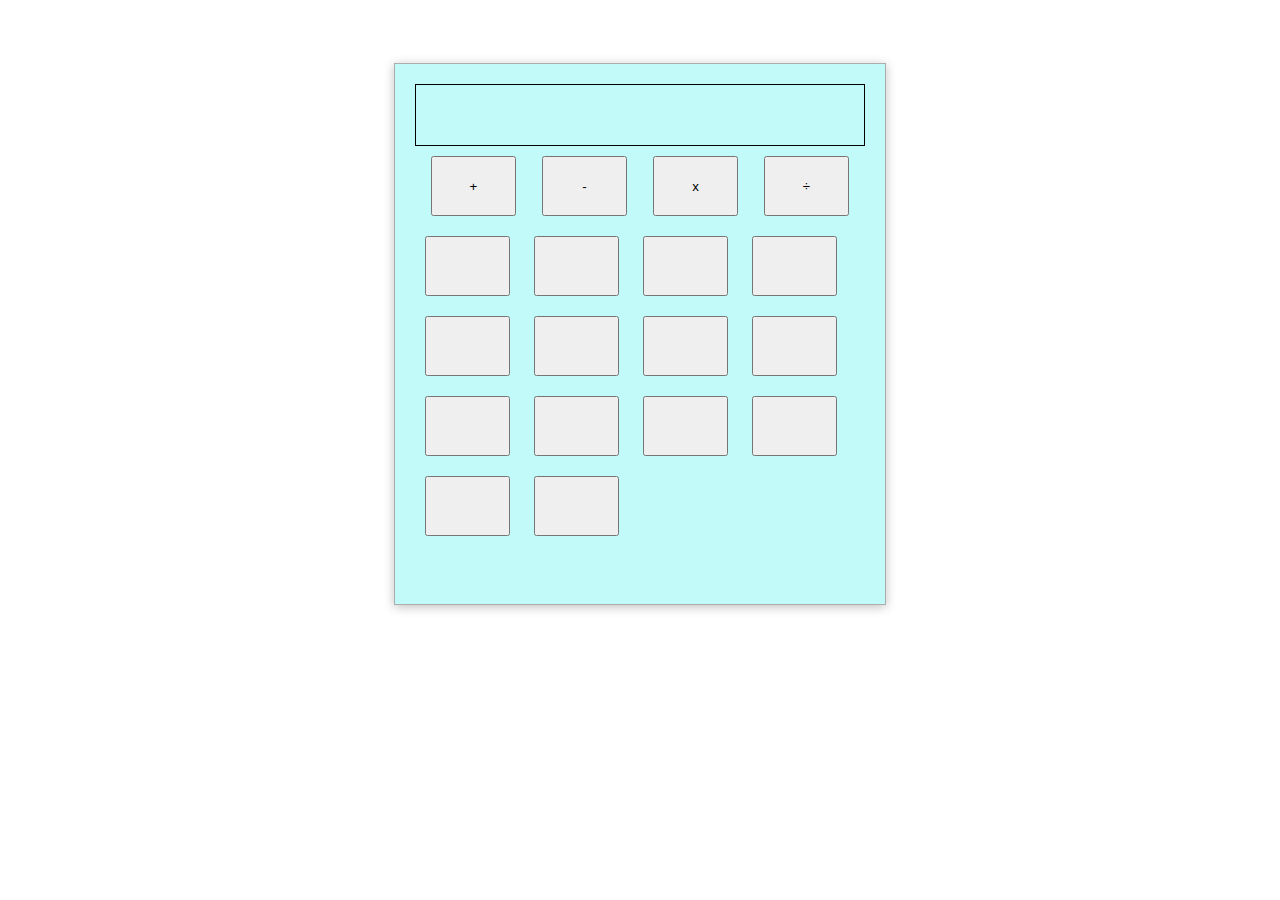
==== calculadora/index.html @ 814a7912 "calculadora_inicio" ====
<!DOCTYPE html>
<html lang="en">
<head>
    <meta charset="UTF-8">
    <meta http-equiv="X-UA-Compatible" content="IE=edge">
    <meta name="viewport" content="width=device-width, initial-scale=1.0">
    <title>Calculadora</title>
    <link rel="stylesheet" href="style.css">
</head>
<body>
    <div class="calc-container">
        <div class="res_container">

        </div>
        <div class="buttons-container">
            <div class="operadores-container">
                <input class="botao" type="button" value="+">
                <input class="botao" type="button" value="-">
                <input class="botao" type="button" value="x">
                <input class="botao" type="button" value="÷">
            </div>
            <div class="digitos-container">
                <input class="botao" type="button" value=""> 
                <input class="botao" type="button" value=""> 
                <input class="botao" type="button" value=""> 
                <input class="botao" type="button" value=""> 
                <input class="botao" type="button" value=""> 
                <input class="botao" type="button" value=""> 
                <input class="botao" type="button" value=""> 
                <input class="botao" type="button" value=""> 
                <input class="botao" type="button" value=""> 
                <input class="botao" type="button" value=""> 
                <input class="botao" type="button" value=""> 
                <input class="botao" type="button" value=""> 
                <input class="botao" type="button" value=""> 
                <input class="botao" type="button" value=""> 
            </div>
        </div>
    </div>
    <script src="script.js"></script>
</body>
</html>
---- calculadora/style.css ----
.calc-container {
    width: 450px;
    height: 500px;

    padding: 20px;
    border: 1px solid rgb(173, 173, 173);
    margin: auto;
    margin-top: 5%;

    box-shadow: 0px 2px 10px rgba(0, 0, 0, 0.247);
    background-color: rgb(194, 250, 250);
}

.res_container {
    border: 1px solid black;
    height: 12%;
}

.operadores-container {
    display: flex;
    justify-content: space-evenly;
}

.digitos-container {
}

.botao {
    height: 60px;
    width: 85px;
    margin: 10px;
}
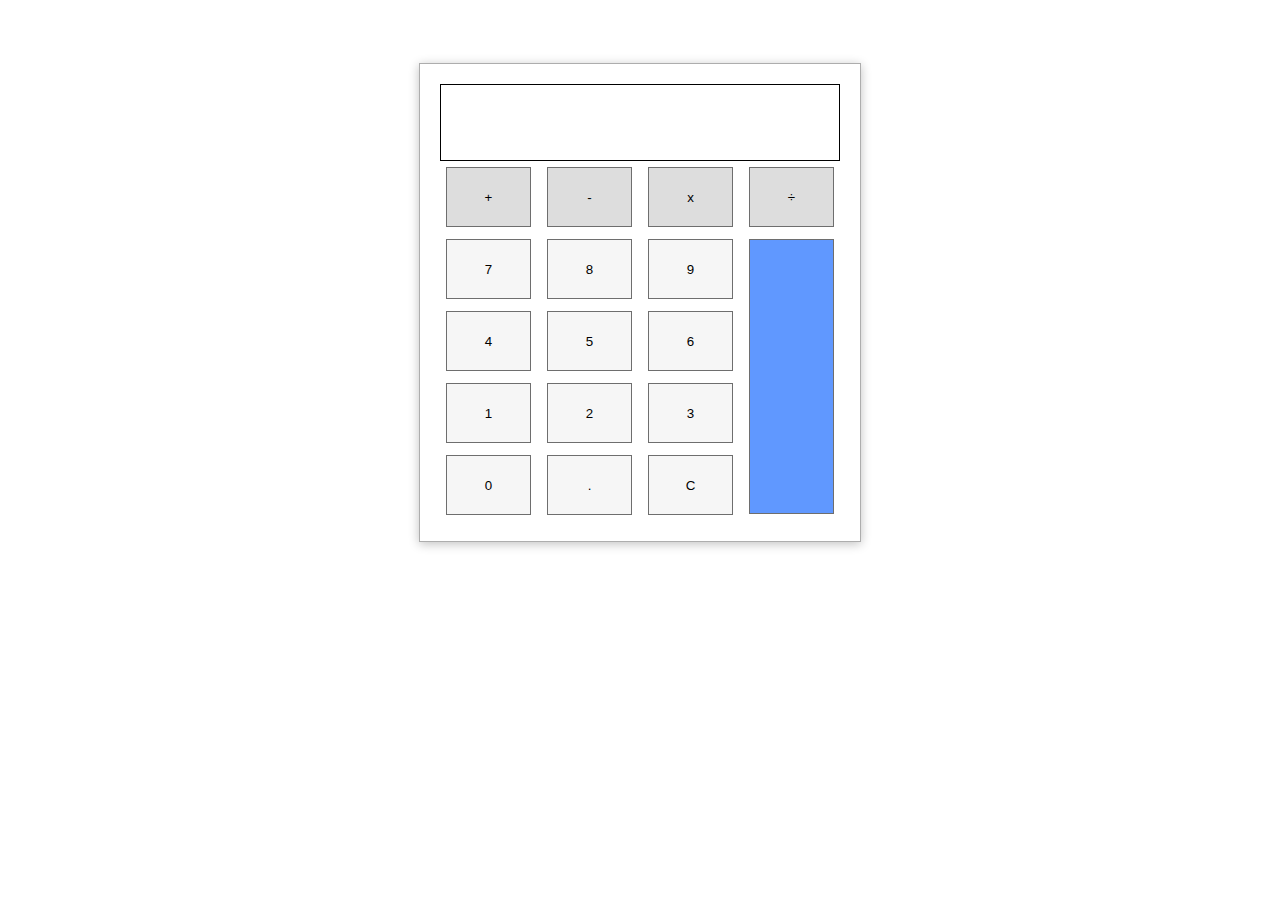
==== commit 67a25eba: "a" ====
--- a/calculadora/index.html
+++ b/calculadora/index.html
@@ -14,27 +14,33 @@
         </div>
         <div class="buttons-container">
             <div class="operadores-container">
-                <input class="botao" type="button" value="+">
-                <input class="botao" type="button" value="-">
-                <input class="botao" type="button" value="x">
-                <input class="botao" type="button" value="÷">
+                
+                <button class="botao-generic botao-operador">+</button>
+                <button class="botao-generic botao-operador">-</button>
+                <button class="botao-generic botao-operador">x</button>
+                <button class="botao-generic botao-operador">÷</button>
             </div>
             <div class="digitos-container">
-                <input class="botao" type="button" value=""> 
-                <input class="botao" type="button" value=""> 
-                <input class="botao" type="button" value=""> 
-                <input class="botao" type="button" value=""> 
-                <input class="botao" type="button" value=""> 
-                <input class="botao" type="button" value=""> 
-                <input class="botao" type="button" value=""> 
-                <input class="botao" type="button" value=""> 
-                <input class="botao" type="button" value=""> 
-                <input class="botao" type="button" value=""> 
-                <input class="botao" type="button" value=""> 
-                <input class="botao" type="button" value=""> 
-                <input class="botao" type="button" value=""> 
-                <input class="botao" type="button" value=""> 
+                <div class="numeros-container">
+                    <button class="botao-generic" onclick="chamar(7)">7</button>
+                    <button class="botao-generic">8</button>
+                    <button class="botao-generic">9</button>
+                    <button class="botao-generic">4</button>
+                    <button class="botao-generic">5</button>
+                    <button class="botao-generic">6</button>
+                    <button class="botao-generic">1</button>
+                    <button class="botao-generic">2</button>
+                    <button class="botao-generic">3</button>
+                    <button class="botao-generic">0</button>
+                    <button class="botao-generic">.</button>
+                    <button class="botao-generic">C</button>
+
+                </div>
+                <div class="input-button-container">
+                    <input class="botao-input" type="button" value="" id="input-button"> 
+                </div>
             </div>
+
         </div>
     </div>
     <script src="script.js"></script>
--- a/calculadora/style.css
+++ b/calculadora/style.css
@@ -1,31 +1,49 @@
+/* Desafio: https://codepen.io/lalwanivikas/details/eZxjqo */
+
+
 .calc-container {
-    width: 450px;
-    height: 500px;
-
+    width: 400px;
     padding: 20px;
     border: 1px solid rgb(173, 173, 173);
     margin: auto;
     margin-top: 5%;
 
     box-shadow: 0px 2px 10px rgba(0, 0, 0, 0.247);
-    background-color: rgb(194, 250, 250);
 }
 
 .res_container {
     border: 1px solid black;
-    height: 12%;
-}
-
-.operadores-container {
-    display: flex;
-    justify-content: space-evenly;
+    height: 75px;
 }
 
 .digitos-container {
+    display: flex;
+    flex-direction: row;
+}
+.operadores-container {
+    display: block;
 }
 
-.botao {
+.numeros-container {
+    display: block;
+}   
+
+.botao-generic {
     height: 60px;
     width: 85px;
-    margin: 10px;
+    margin: 6px;
+    background-color: rgb(246, 246, 246);
+    border: 1px solid rgb(110, 110, 110);
+}
+
+.botao-operador {
+    background-color: rgb(221, 221, 221);
+}
+
+.botao-input {
+    height: 275px;
+    width: 85px;
+    margin: 6px;
+    background-color: rgb(96, 152, 255);
+    border: 1px solid rgb(110, 110, 110);
 }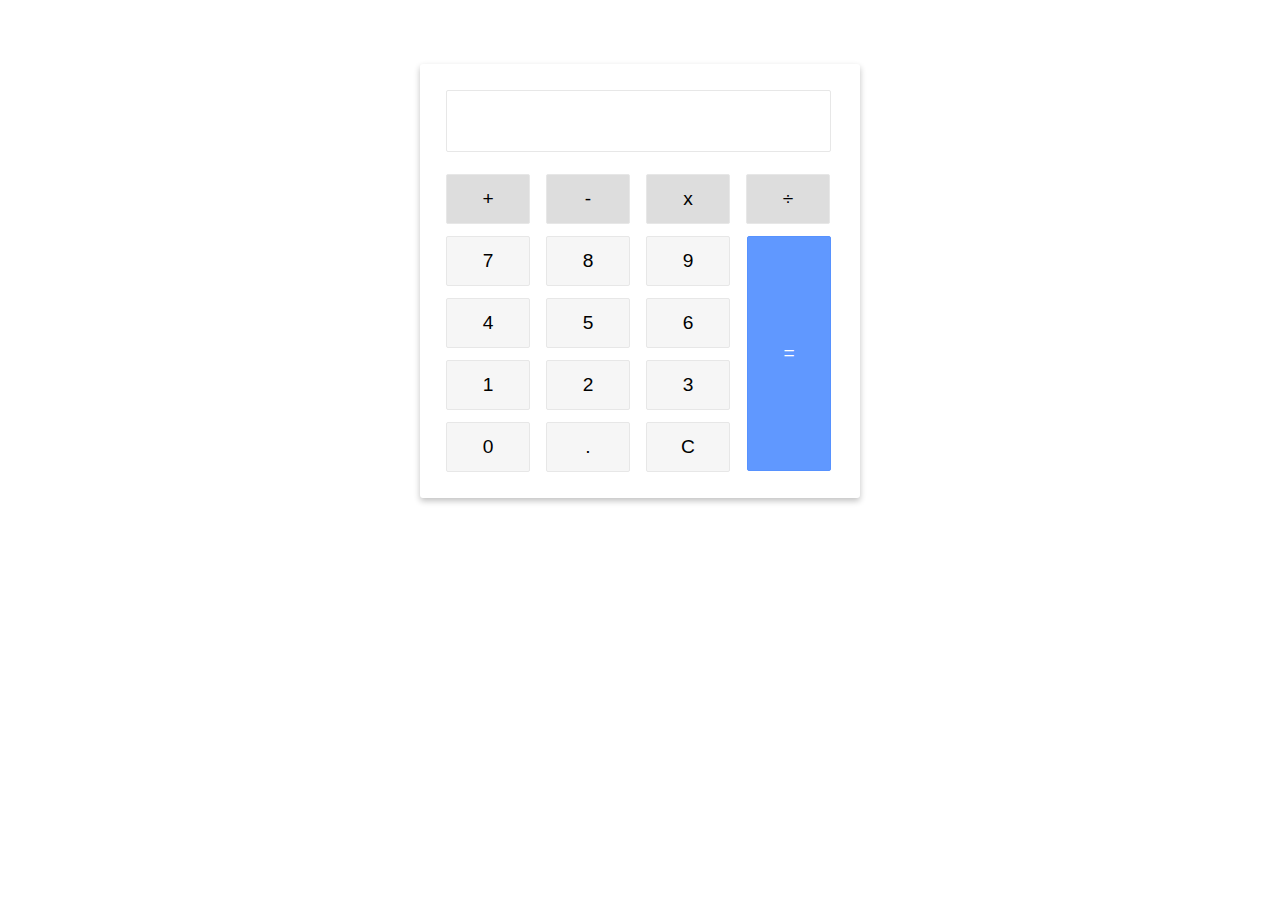
==== commit 759cd8cc: "calculadora" ====
--- a/calculadora/index.html
+++ b/calculadora/index.html
@@ -9,35 +9,33 @@
 </head>
 <body>
     <div class="calc-container">
-        <div class="res_container">
-
-        </div>
+        <div id="res"></div>
         <div class="buttons-container">
             <div class="operadores-container">
                 
-                <button class="botao-generic botao-operador">+</button>
-                <button class="botao-generic botao-operador">-</button>
-                <button class="botao-generic botao-operador">x</button>
-                <button class="botao-generic botao-operador">÷</button>
+                <button class="botao-generic botao-operador"  onclick="pegar_val('+')">+</button>
+                <button class="botao-generic botao-operador"  onclick="pegar_val('-')">-</button>
+                <button class="botao-generic botao-operador"  onclick="pegar_val('*')">x</button>
+                <button class="botao-generic botao-operador"  onclick="pegar_val('/')">÷</button>
             </div>
             <div class="digitos-container">
                 <div class="numeros-container">
-                    <button class="botao-generic" onclick="chamar(7)">7</button>
-                    <button class="botao-generic">8</button>
-                    <button class="botao-generic">9</button>
-                    <button class="botao-generic">4</button>
-                    <button class="botao-generic">5</button>
-                    <button class="botao-generic">6</button>
-                    <button class="botao-generic">1</button>
-                    <button class="botao-generic">2</button>
-                    <button class="botao-generic">3</button>
-                    <button class="botao-generic">0</button>
-                    <button class="botao-generic">.</button>
-                    <button class="botao-generic">C</button>
+                    <button class="botao-generic" onclick="pegar_val('7')">7</button>
+                    <button class="botao-generic" onclick="pegar_val('8')">8</button>
+                    <button class="botao-generic" onclick="pegar_val('9')">9</button>
+                    <button class="botao-generic" onclick="pegar_val('4')">4</button>
+                    <button class="botao-generic" onclick="pegar_val('5')">5</button>
+                    <button class="botao-generic" onclick="pegar_val('6')">6</button>
+                    <button class="botao-generic" onclick="pegar_val('1')">1</button>
+                    <button class="botao-generic" onclick="pegar_val('2')">2</button>
+                    <button class="botao-generic" onclick="pegar_val('3')">3</button>
+                    <button class="botao-generic" onclick="pegar_val('0')">0</button>
+                    <button class="botao-generic" onclick="pegar_val('.')">.</button>
+                    <button class="botao-generic" onclick="apagar()">C</button>
 
                 </div>
                 <div class="input-button-container">
-                    <input class="botao-input" type="button" value="" id="input-button"> 
+                    <button class="botao-input" onclick="calcular()">=</button>
                 </div>
             </div>
 
--- a/calculadora/style.css
+++ b/calculadora/style.css
@@ -1,39 +1,60 @@
-/* Desafio: https://codepen.io/lalwanivikas/details/eZxjqo */
-
+* {
+    margin:0;
+    padding:0
+}
 
 .calc-container {
     width: 400px;
     padding: 20px;
-    border: 1px solid rgb(173, 173, 173);
     margin: auto;
     margin-top: 5%;
 
-    box-shadow: 0px 2px 10px rgba(0, 0, 0, 0.247);
+    box-shadow: 0px 3px 6px rgba(0, 0, 0, 0.247);
+    border-radius: 3px;
 }
-
-.res_container {
-    border: 1px solid black;
-    height: 75px;
+.buttons-container {
+    padding-top: 10px;
 }
-
+.operadores-container {
+    display: block;
+    width: 100%;
+}
 .digitos-container {
     display: flex;
     flex-direction: row;
 }
-.operadores-container {
-    display: block;
-}
-
 .numeros-container {
     display: block;
 }   
 
+#res {
+    border: 1px solid rgb(231, 231, 231);
+    height: 60px;
+    width: 383px;
+    margin: 6px;
+    border-radius: 2px;
+    transition-duration: 0.2s;
+    font-size: 170%;
+    line-height: 62px;
+}
+
+#res:hover {
+    box-shadow: inset 0px 0px 3px rgba(0, 0, 0, 0.363) ;
+}
+
 .botao-generic {
-    height: 60px;
-    width: 85px;
+    height: 50px;
+    width: 84px;
     margin: 6px;
     background-color: rgb(246, 246, 246);
-    border: 1px solid rgb(110, 110, 110);
+    border: 1px solid rgb(231, 231, 231);
+    font-size: 120%;
+    border-radius: 2px;
+    transition-duration: 0.2s;
+}
+
+.botao-generic:hover {
+    box-shadow: 0px 0px 2px rgba(0, 0, 0, 0.555) ;
 }
 
 .botao-operador {
@@ -41,9 +62,18 @@
 }
 
 .botao-input {
-    height: 275px;
-    width: 85px;
+    height: 94.6%;
+    width: 84px;
     margin: 6px;
+    margin-right: 9px;
     background-color: rgb(96, 152, 255);
-    border: 1px solid rgb(110, 110, 110);
+    border: 1px solid rgb(87, 146, 255);
+    font-size: 120%;
+    color: white;
+    border-radius: 2px;
+    transition-duration: 0.2s;
+}
+
+.botao-input:hover {
+    background-color: rgb(68, 117, 209);
 }